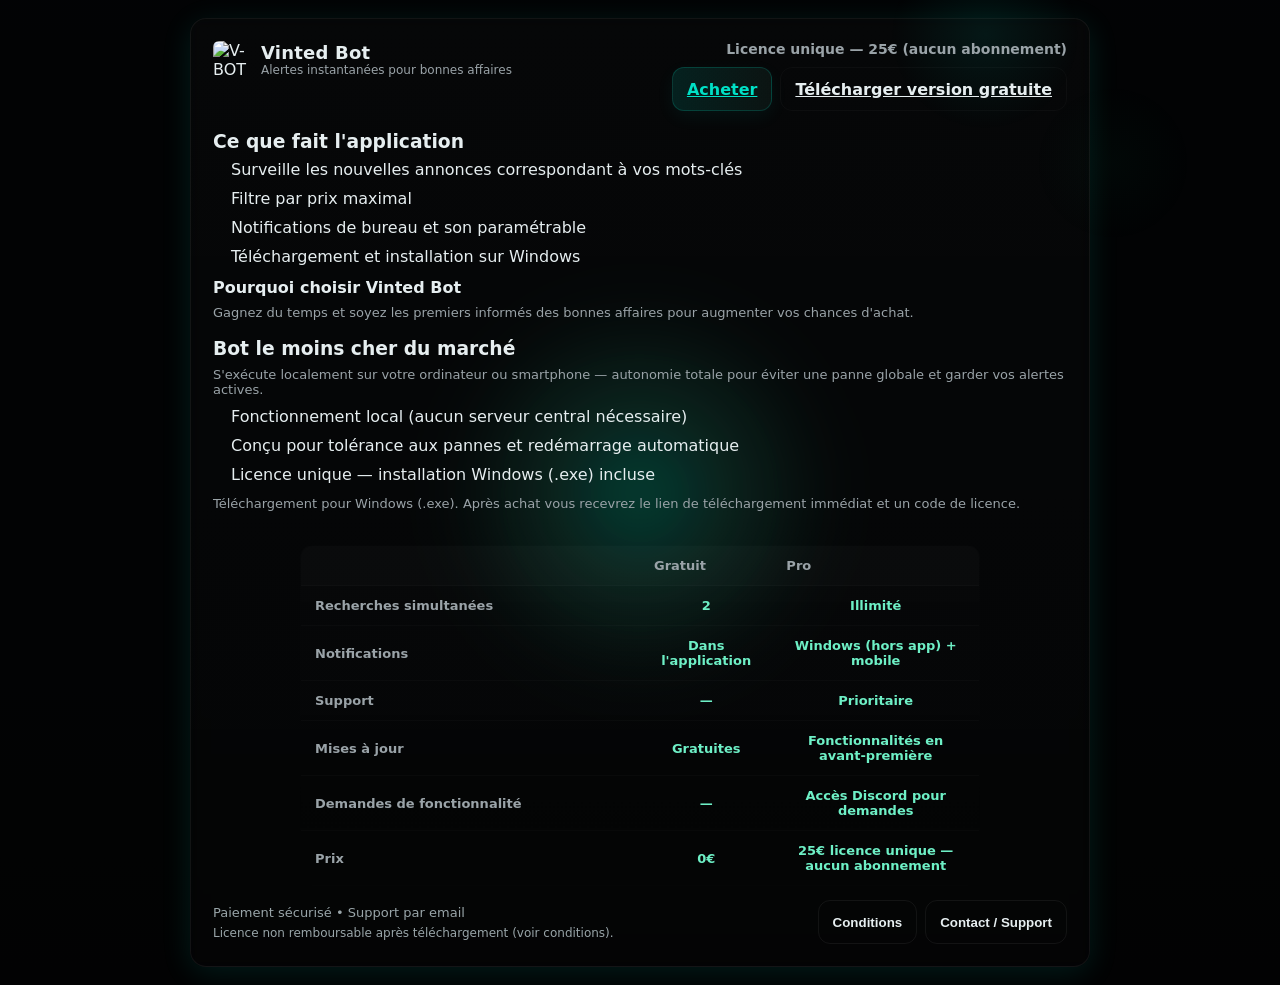
==== index.html @ 61427821 "Add files via upload" ====
<!doctype html>
<html lang="fr">
<head>
  <meta charset="utf-8" />
  <meta name="viewport" content="width=device-width,initial-scale=1,viewport-fit=cover" />
  <title>Vinted Bot — Présentation</title>
  <link rel="stylesheet" href="styles.css">
  <meta name="description" content="Vinted Bot — Recevez des alertes instantanées pour les meilleures annonces Vinted. Achetez et téléchargez l'app Windows.">
</head>
<body>
  <main id="app">
    <section class="panel">
      <div id="bgOrb" aria-hidden="true"></div>
      <div class="row" style="align-items:flex-start">
        <div class="brand">
          <img src="/Fulogovbot.png" alt="V-BOT logo" width="36" height="36" style="border-radius:6px;object-fit:contain" aria-hidden="true">
          <div>
            <div class="title" style="font-size:18px">Vinted Bot</div>
            <div class="subtitle">Alertes instantanées pour bonnes affaires</div>
          </div>
        </div>
        <div style="display:flex;gap:10px;flex-direction:column;align-items:flex-end">
          <div class="price" style="font-size:14px;font-weight:600;color:var(--muted)">Licence unique — 25€ (aucun abonnement)</div>
          <div style="display:flex;gap:8px">
            <a id="buyBtn" class="btn primary" href="purchase.html">Acheter</a>
            <a id="freeDownloadBtn" class="btn ghost" href="https://example.com/downloads/vinted-bot-windows-gratuit.exe">Télécharger version gratuite</a>
            <a id="downloadBtn" class="btn" href="#" download="vinted-bot-windows.exe" style="display:none">Télécharger (Windows)</a>
          </div>
        </div>
      </div>

      <div style="display:flex;gap:14px;flex-wrap:wrap;align-items:flex-start">
        <div style="flex:1.6;min-width:260px">
          <h3 style="margin:6px 0 8px">Ce que fait l'application</h3>
          <ul class="list" style="padding-left:18px; margin:0 0 12px">
            <li>Surveille les nouvelles annonces correspondant à vos mots-clés</li>
            <li>Filtre par prix maximal</li>
            <li>Notifications de bureau et son paramétrable</li>
            <li>Téléchargement et installation sur Windows</li>
          </ul>

          <h4 style="margin:8px 0">Pourquoi choisir Vinted Bot</h4>
          <p class="small-muted" style="margin:0 0 12px">Gagnez du temps et soyez les premiers informés des bonnes affaires pour augmenter vos chances d'achat.</p>

          

          <section class="full-info">
            <h3 style="margin:18px 0 8px">Bot le moins cher du marché</h3>
            <p class="small-muted" style="margin:0 0 10px">
              S'exécute localement sur votre ordinateur ou smartphone — autonomie totale pour éviter une panne globale et garder vos alertes actives.
            </p>
            <ul class="list" style="padding-left:18px; margin:0">
              <li>Fonctionnement local (aucun serveur central nécessaire)</li>
              <li>Conçu pour tolérance aux pannes et redémarrage automatique</li>
              <li>Licence unique — installation Windows (.exe) incluse</li>
            </ul>
            <p class="small-muted" style="margin:12px 0 0;font-size:13px">
              Téléchargement pour Windows (.exe). Après achat vous recevrez le lien de téléchargement immédiat et un code de licence.
            </p>
          </section>
        </div>
      </div>

      <div class="compare-wrap" style="margin-top:12px">
        <table class="compare-table" role="table" aria-label="Comparatif versions">
          <thead>
            <tr>
              <th></th>
              <th>Gratuit</th>
              <th>Pro</th>
            </tr>
          </thead>
          <tbody>
            <tr>
              <td class="feature">Recherches simultanées</td>
              <td class="center">2</td>
              <td class="center">Illimité</td>
            </tr>
            <tr>
              <td class="feature">Notifications</td>
              <td class="center">Dans l'application</td>
              <td class="center">Windows (hors app) + mobile</td>
            </tr>
            <tr>
              <td class="feature">Support</td>
              <td class="center">—</td>
              <td class="center">Prioritaire</td>
            </tr>
            <tr>
              <td class="feature">Mises à jour</td>
              <td class="center">Gratuites</td>
              <td class="center">Fonctionnalités en avant‑première</td>
            </tr>
            <tr>
              <td class="feature">Demandes de fonctionnalité</td>
              <td class="center">—</td>
              <td class="center">Accès Discord pour demandes</td>
            </tr>
            <tr>
              <td class="feature">Prix</td>
              <td class="center">0€</td>
              <td class="center">25€ licence unique — aucun abonnement</td>
            </tr>
          </tbody>
        </table>
      </div>

      <div class="footer" style="margin-top:auto">
        <div style="display:flex;flex-direction:column;gap:6px">
          <div class="small-muted">Paiement sécurisé • Support par email</div>
          <div class="small-muted" style="font-size:12px">Licence non remboursable après téléchargement (voir conditions).</div>
        </div>
        <div style="display:flex;gap:8px;align-items:center">
          <button id="termsBtn" class="btn">Conditions</button>
          <button id="contactBtn" class="btn">Contact / Support</button>
        </div>
      </div>
    </section>
  </main>

  <audio id="pingSound" src="assets/ping.mp3" preload="auto"></audio>
  <script type="module" src="app.js"></script>
</body>
</html>
---- styles.css ----
:root{
  --bg-0: #0b0f12;           /* deep charcoal */
  --bg-1: linear-gradient(180deg, rgba(8,12,15,0.85), rgba(6,9,11,0.9));
  --card: rgba(255,255,255,0.04); /* glass */
  --glass-border: rgba(255,255,255,0.06);
  --primary: #00e0c6;       /* neon teal */
  --muted: #9aa3a8;
  --accent: #6ef0c6;
  --danger:#ff6b6b;
  --glow: 0 6px 30px rgba(0,224,198,0.12);
  font-family: Inter, ui-sans-serif, system-ui, -apple-system, "Segoe UI", Roboto, "Helvetica Neue", Arial;
  color-scheme: dark;
  -webkit-font-smoothing:antialiased;
  -moz-osx-font-smoothing:grayscale;
}

*{box-sizing:border-box}
html,body,#app{min-height:100%}
body{
  margin:0;
  background:var(--bg-1), var(--bg-0);
  background-blend-mode:overlay;
  display:flex;
  align-items:center;
  justify-content:center;
  padding:18px;
  color:#e6eef0;
}

/* Panel - soft glass card with neon rim */
.panel{
  width:100%;
  max-width:900px;
  background: linear-gradient(180deg, rgba(255,255,255,0.02), rgba(255,255,255,0.01));
  border: 1px solid var(--glass-border);
  backdrop-filter: blur(8px) saturate(140%);
  border-radius:16px;
  padding:22px;
  box-shadow: var(--glow);
  display:flex;
  flex-direction:column;
  gap:14px;
  position:relative;
}

/* subtle decorative top-right glow */
.panel::after{
  content:"";
  position:absolute;
  right:-120px;
  top:-80px;
  width:320px;
  height:320px;
  background: radial-gradient(circle at 30% 30%, rgba(0,224,198,0.08), transparent 30%),
              radial-gradient(circle at 70% 70%, rgba(16,185,129,0.03), transparent 25%);
  pointer-events:none;
}

/* Interactive background orb that follows the cursor */
#bgOrb{
  position:absolute;
  left:50%;
  top:50%;
  width:520px;
  height:520px;
  transform:translate(-50%,-50%);
  border-radius:50%;
  pointer-events:none;
  /* Center the brightest part of the halo on the cursor */
  background: radial-gradient(circle at 50% 50%, rgba(0,224,198,0.20), rgba(110,240,198,0.08) 22%, transparent 50%),
              radial-gradient(circle at 50% 50%, rgba(16,185,129,0.10), transparent 60%);
  filter: blur(26px) saturate(120%);
  opacity:0.95;
  mix-blend-mode: screen;
  transition: width .6s cubic-bezier(.2,.9,.2,1), height .6s cubic-bezier(.2,.9,.2,1), opacity .3s;
  will-change: transform, left, top;
  z-index:0;
}

/* Keep panel content above the orb */
.panel > *{position:relative; z-index:1}

/* Subtle scale when hovering the panel to emphasize motion */
.panel:hover #bgOrb{width:620px;height:620px;opacity:1}

/* Header row */
.row{
  display:flex;
  align-items:center;
  justify-content:space-between;
  gap:12px;
}

.brand{
  display:flex;
  gap:12px;
  align-items:center;
}
.brand svg{filter:drop-shadow(0 4px 18px rgba(0,224,198,0.12)); color:var(--primary)}
.title{font-weight:800;letter-spacing:0.2px;font-size:18px}
.subtitle{font-size:12px;color:var(--muted)}

/* Controls and form pieces */
.controls{
  display:flex;
  gap:12px;
  flex-wrap:wrap;
  align-items:center;
}

.field{flex:1;min-width:120px;display:flex;flex-direction:column;gap:6px}
.field.small{max-width:140px}
.label{font-size:12px;color:var(--muted)}
input[type="text"], input[type="number"], input{
  padding:10px 12px;border-radius:10px;border:1px solid rgba(255,255,255,0.04);
  background: linear-gradient(180deg, rgba(255,255,255,0.02), rgba(255,255,255,0.01));
  color:inherit;font-size:15px;outline:none;
  box-shadow: inset 0 -1px 0 rgba(0,0,0,0.25);
}
input::placeholder{color:rgba(230,238,240,0.35)}
input:focus{box-shadow: 0 6px 24px rgba(0,224,198,0.08);border-color:rgba(0,224,198,0.18)}

/* Toggles and buttons */
.toggles{display:flex;gap:12px;align-items:center}
.btn{
  background:transparent;border:1px solid rgba(255,255,255,0.06);padding:10px 14px;border-radius:12px;font-weight:700;color:inherit;
  min-height:44px;display:inline-flex;align-items:center;gap:8px;cursor:pointer;
  transition:transform .12s ease, box-shadow .12s ease, background .12s ease;
}
.btn:hover{transform:translateY(-2px);box-shadow:0 10px 30px rgba(0,0,0,0.35)}
.btn.primary{
  background: linear-gradient(90deg, rgba(0,224,198,0.12), rgba(110,240,198,0.06));
  border:1px solid rgba(0,224,198,0.18);
  color:var(--primary);
  text-shadow: 0 1px 0 rgba(0,0,0,0.25);
  box-shadow: 0 6px 18px rgba(0,224,198,0.06);
}
.btn.ghost{
  background:transparent;border:1px solid rgba(255,255,255,0.03);
}

/* Switch */
.switch{display:flex;align-items:center;gap:8px}
.switch input{display:none}
.slider{
  width:46px;height:26px;background:rgba(255,255,255,0.03);border-radius:999px;position:relative;flex:0 0 auto;border:1px solid rgba(255,255,255,0.03);
}
.slider::after{
  content:"";width:20px;height:20px;background:linear-gradient(180deg,#111, #1a1f22);border-radius:50%;position:absolute;left:4px;top:3px;transition:transform .18s ease, left .18s ease;
  box-shadow: 0 6px 18px rgba(2,6,23,0.6), 0 0 12px rgba(0,224,198,0.06) inset;
}
.switch input:checked + .slider{background:linear-gradient(90deg, rgba(0,224,198,0.12), rgba(16,185,129,0.06))}
.switch input:checked + .slider::after{transform:translateX(20px);box-shadow:0 10px 30px rgba(0,224,198,0.12)}

/* Results - slightly elevated glass area */
.results{
  background: linear-gradient(180deg, rgba(255,255,255,0.02), rgba(255,255,255,0.01));
  border-radius:12px;padding:12px;flex:1;overflow:auto;border:1px solid rgba(255,255,255,0.03);
  box-shadow: 0 8px 30px rgba(2,6,23,0.5) inset;
}
.results-header{display:flex;justify-content:space-between;align-items:center;margin-bottom:8px;font-weight:700}
.small-muted{color:var(--muted);font-size:13px}

/* List & items */
.list{list-style:none;padding:0;margin:0;display:flex;flex-direction:column;gap:10px}
.item{
  display:flex;gap:12px;align-items:center;padding:12px;border-radius:12px;border:1px solid rgba(255,255,255,0.02);
  background: linear-gradient(180deg, rgba(255,255,255,0.01), rgba(255,255,255,0.00));
  transition:transform .12s ease, box-shadow .12s ease;
}
.item:hover{transform:translateY(-6px);box-shadow:0 18px 40px rgba(0,0,0,0.6)}
.thumb{
  width:64px;height:64px;border-radius:12px;background:linear-gradient(180deg, rgba(255,255,255,0.02), rgba(255,255,255,0.00));
  flex:0 0 64px;display:flex;align-items:center;justify-content:center;color:var(--muted);font-size:13px;
  border:1px solid rgba(255,255,255,0.03);
}
.meta{flex:1}
.name{font-weight:800;letter-spacing:0.2px}
.price{color:var(--accent);font-weight:800}
.tag{background:rgba(255,255,255,0.02);padding:6px 10px;border-radius:999px;font-size:12px;color:var(--muted);border:1px solid rgba(255,255,255,0.02)}

/* Footer */
.footer{display:flex;justify-content:space-between;align-items:center;gap:12px}
.footer .small-muted{color:rgba(170,183,187,0.9);font-size:13px}

/* Responsive tweaks */
@media (max-width:520px){
  .panel{padding:12px;height:100vh;border-radius:0}
  .controls{gap:8px}
  .brand .title{font-size:16px}
  .row{flex-direction:column;align-items:flex-start;gap:8px}
  .footer{flex-direction:column;align-items:flex-start;gap:6px}
}

/* Comparative table at bottom */
.compare-wrap{width:100%;display:flex;justify-content:center}
.compare-table{
  width:100%;
  max-width:680px;
  border-collapse:collapse;
  margin-top:8px;
  background: linear-gradient(180deg, rgba(255,255,255,0.01), rgba(255,255,255,0.00));
  border:1px solid rgba(255,255,255,0.03);
  border-radius:12px;
  overflow:hidden;
  font-size:13px;
}
.compare-table thead th{
  text-align:left;
  padding:12px 14px;
  font-weight:800;
  color:var(--muted);
  background:rgba(255,255,255,0.01);
  border-bottom:1px solid rgba(255,255,255,0.02);
}
.compare-table tbody td{
  padding:12px 14px;
  border-bottom:1px solid rgba(255,255,255,0.02);
  color:rgba(230,238,240,0.92);
  vertical-align:middle;
}
.compare-table tbody tr:hover td{background:rgba(255,255,255,0.005)}
.compare-table .feature{color:var(--muted);font-weight:700;width:50%}
.compare-table .center{text-align:center;color:var(--accent);font-weight:800}
@media (max-width:520px){
  .compare-table thead th{font-size:12px;padding:10px}
  .compare-table tbody td{font-size:12px;padding:10px}
  .compare-table .feature{font-size:12px}
}
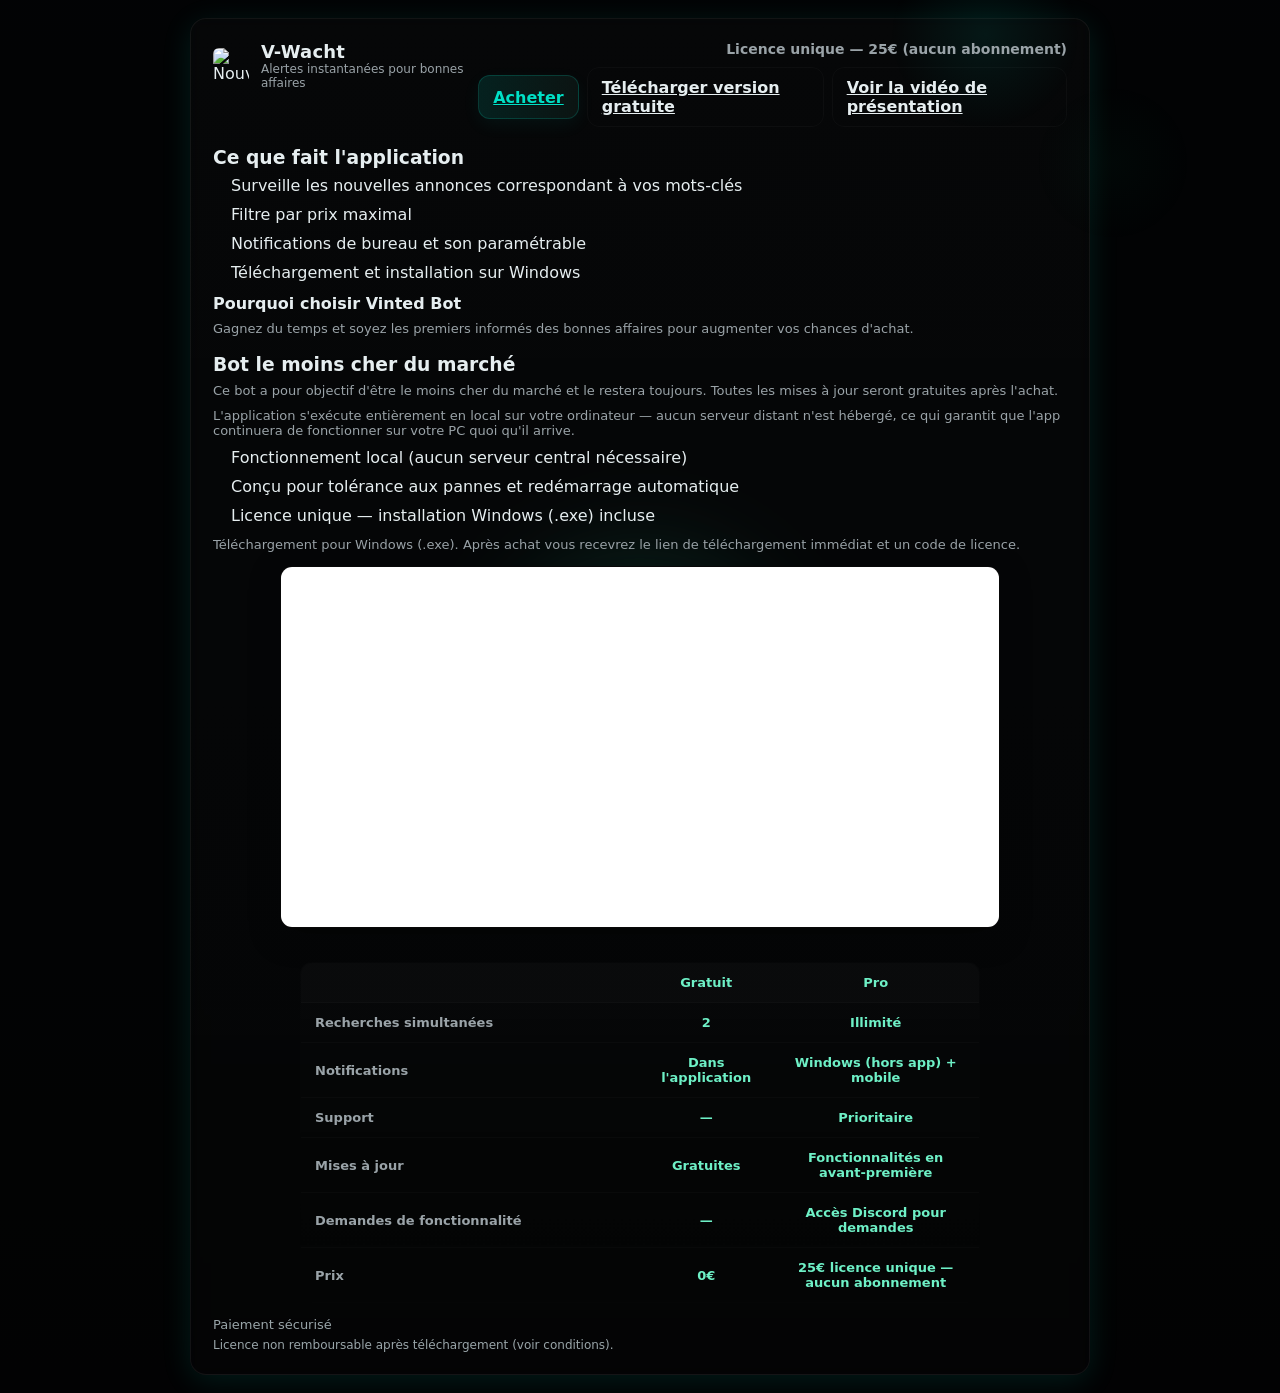
==== commit 4ba8d797: "Add files via upload" ====
--- a/index.html
+++ b/index.html
@@ -3,9 +3,9 @@
 <head>
   <meta charset="utf-8" />
   <meta name="viewport" content="width=device-width,initial-scale=1,viewport-fit=cover" />
-  <title>Vinted Bot — Présentation</title>
+  <title>V-Wacht — Présentation</title>
   <link rel="stylesheet" href="styles.css">
-  <meta name="description" content="Vinted Bot — Recevez des alertes instantanées pour les meilleures annonces Vinted. Achetez et téléchargez l'app Windows.">
+  <meta name="description" content="V-Wacht — Recevez des alertes instantanées pour les meilleures annonces Vinted. Achetez et téléchargez l'app Windows.">
 </head>
 <body>
   <main id="app">
@@ -13,18 +13,21 @@
       <div id="bgOrb" aria-hidden="true"></div>
       <div class="row" style="align-items:flex-start">
         <div class="brand">
-          <img src="/Fulogovbot.png" alt="V-BOT logo" width="36" height="36" style="border-radius:6px;object-fit:contain" aria-hidden="true">
+          <img src="/68094361-27c0-4772-8ed6-904051597c3c.png" alt="Nouveau logo V" width="36" height="36" style="border-radius:6px;object-fit:contain" aria-hidden="true">
           <div>
-            <div class="title" style="font-size:18px">Vinted Bot</div>
+            <div class="title" style="font-size:18px">V-Wacht</div>
             <div class="subtitle">Alertes instantanées pour bonnes affaires</div>
           </div>
         </div>
         <div style="display:flex;gap:10px;flex-direction:column;align-items:flex-end">
           <div class="price" style="font-size:14px;font-weight:600;color:var(--muted)">Licence unique — 25€ (aucun abonnement)</div>
-          <div style="display:flex;gap:8px">
-            <a id="buyBtn" class="btn primary" href="purchase.html">Acheter</a>
-            <a id="freeDownloadBtn" class="btn ghost" href="https://example.com/downloads/vinted-bot-windows-gratuit.exe">Télécharger version gratuite</a>
-            <a id="downloadBtn" class="btn" href="#" download="vinted-bot-windows.exe" style="display:none">Télécharger (Windows)</a>
+          <div style="display:flex;gap:8px;align-items:center">
+            <a id="buyBtn" class="btn primary" href="https://ko-fi.com/s/203f5c750e">Acheter</a>
+            <a id="freeDownloadBtn" class="btn ghost" href="https://example.com/downloads/v-wacht-windows-gratuit.exe">Télécharger version gratuite</a>
+            <a id="downloadBtn" class="btn" href="#" download="v-wacht-windows.exe" style="display:none">Télécharger (Windows)</a>
+            <div class="video-wrap" style="display:inline-block;min-width:220px;max-width:420px;">
+              <a id="openVideoBtn" class="btn ghost" href="#video" title="Ouvrir la vidéo de présentation" style="display:inline-flex;align-items:center;gap:8px">Voir la vidéo de présentation</a>
+            </div>
           </div>
         </div>
       </div>
@@ -47,7 +50,10 @@
           <section class="full-info">
             <h3 style="margin:18px 0 8px">Bot le moins cher du marché</h3>
             <p class="small-muted" style="margin:0 0 10px">
-              S'exécute localement sur votre ordinateur ou smartphone — autonomie totale pour éviter une panne globale et garder vos alertes actives.
+              Ce bot a pour objectif d'être le moins cher du marché et le restera toujours. Toutes les mises à jour seront gratuites après l'achat.
+            </p>
+            <p class="small-muted" style="margin:0 0 10px">
+              L'application s'exécute entièrement en local sur votre ordinateur — aucun serveur distant n'est hébergé, ce qui garantit que l'app continuera de fonctionner sur votre PC quoi qu'il arrive.
             </p>
             <ul class="list" style="padding-left:18px; margin:0">
               <li>Fonctionnement local (aucun serveur central nécessaire)</li>
@@ -57,6 +63,13 @@
             <p class="small-muted" style="margin:12px 0 0;font-size:13px">
               Téléchargement pour Windows (.exe). Après achat vous recevrez le lien de téléchargement immédiat et un code de licence.
             </p>
+
+            <!-- Embedded YouTube presentation (responsive) -->
+            <div id="video" style="margin-top:14px;display:flex;justify-content:center">
+              <div class="embed">
+                <iframe width="560" height="315" src="https://www.youtube.com/embed/jyHX-UppLjM" title="Présentation V-Wacht" frameborder="0" allow="accelerometer; autoplay; clipboard-write; encrypted-media; gyroscope; picture-in-picture" allowfullscreen></iframe>
+              </div>
+            </div>
           </section>
         </div>
       </div>
@@ -66,8 +79,8 @@
           <thead>
             <tr>
               <th></th>
-              <th>Gratuit</th>
-              <th>Pro</th>
+              <th class="center">Gratuit</th>
+              <th class="center">Pro</th>
             </tr>
           </thead>
           <tbody>
@@ -107,13 +120,10 @@
 
       <div class="footer" style="margin-top:auto">
         <div style="display:flex;flex-direction:column;gap:6px">
-          <div class="small-muted">Paiement sécurisé • Support par email</div>
+          <div class="small-muted">Paiement sécurisé</div>
           <div class="small-muted" style="font-size:12px">Licence non remboursable après téléchargement (voir conditions).</div>
         </div>
-        <div style="display:flex;gap:8px;align-items:center">
-          <button id="termsBtn" class="btn">Conditions</button>
-          <button id="contactBtn" class="btn">Contact / Support</button>
-        </div>
+
       </div>
     </section>
   </main>
--- a/styles.css
+++ b/styles.css
@@ -213,6 +213,11 @@
   background:rgba(255,255,255,0.01);
   border-bottom:1px solid rgba(255,255,255,0.02);
 }
+.compare-table thead th.center{
+  text-align:center;
+  color:var(--accent);
+  font-weight:800;
+}
 .compare-table tbody td{
   padding:12px 14px;
   border-bottom:1px solid rgba(255,255,255,0.02);
@@ -226,4 +231,12 @@
   .compare-table thead th{font-size:12px;padding:10px}
   .compare-table tbody td{font-size:12px;padding:10px}
   .compare-table .feature{font-size:12px}
+}
+
+/* Responsive embedded video */
+.video-wrap{vertical-align:middle}
+.embed{width:100%;max-width:720px;border-radius:12px;overflow:hidden;border:1px solid rgba(255,255,255,0.03);box-shadow:0 8px 30px rgba(0,0,0,0.45);background:#000}
+.embed iframe{width:100%;height:360px;border:0;display:block}
+@media (max-width:520px){
+  .embed iframe{height:200px}
 }
